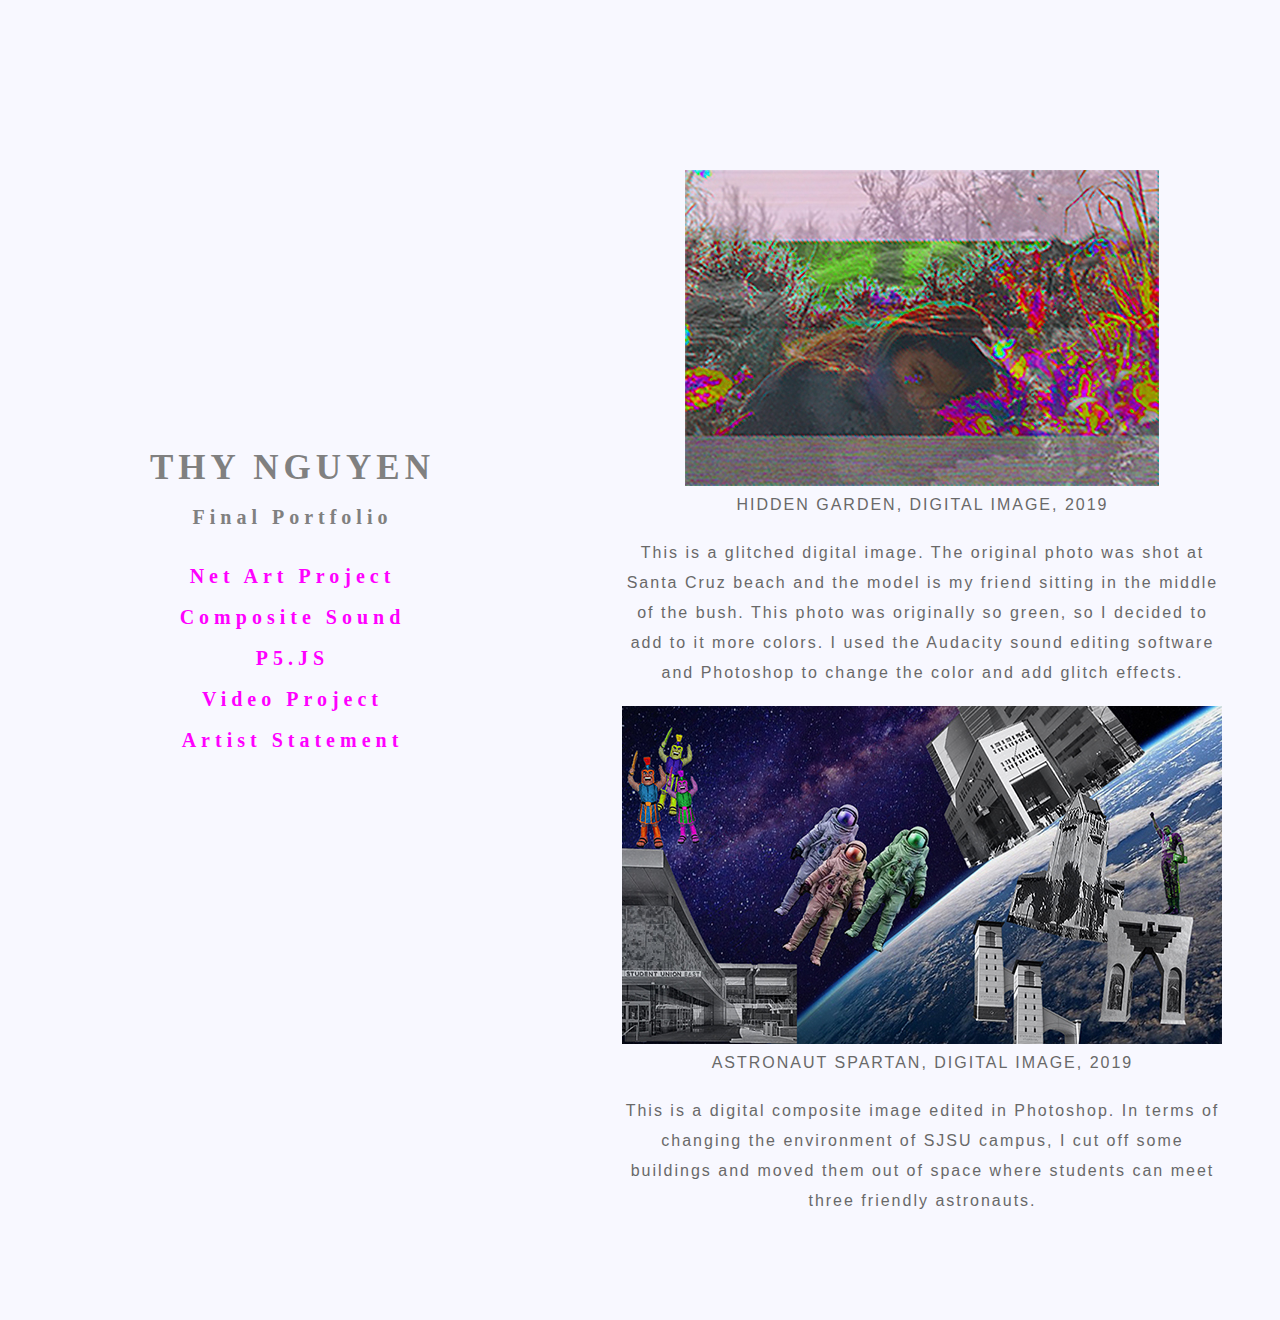
==== index.html @ 1bbf5c4f "finalportfolio" ====
<!DOCTYPE html>
<html lang="en">

<head>
  <meta charset="utf-8">
  <link rel="stylesheet" href="css/style.css">
  <title>74 Final Portfolio</title>
</head>

<body>

<div class="header">
  <h1>THY NGUYEN</h1>
  <br>
  <h3>Final Portfolio</h3>
  <br>
  <br>
  <a href="https://thynguyen252.github.io"><h2>Net Art Project</h2></a>
  <br>
  <a href="https://soundcloud.com/thy-302702013/chill-night"><h2>Composite Sound</h2></a>
  <br>
  <a href="https://editor.p5js.org/Thynguyen/present/3K_w3_TXK"><h2>P5.JS</h2></a>
  <br>
  <a href="https://vimeo.com/363170679"><h2>Video Project</h2></a>
  <br>
  <a href="artiststatement.html"><h2>Artist Statement</h2></a>
</div>

<div class="homepage">

  <img src="image/glitch.jpg" alt="glitch">
  <br>
  <p>HIDDEN GARDEN, DIGITAL IMAGE, 2019</P>
  <br>
  <p>This is a glitched digital image. The original photo was shot at Santa Cruz beach and the model is my friend sitting in the middle of the bush. This photo was originally so green, so I decided to add to it more colors. I used the Audacity sound editing software and Photoshop to change the color and add glitch effects.</p>
<br>
  <img src="image/composite.jpg" alt="composite">
  <br>
  <p>ASTRONAUT SPARTAN, DIGITAL IMAGE, 2019</p>
  <br>
  <p>This is a digital composite image edited in Photoshop. In terms of changing the environment of SJSU campus, I cut off some buildings and moved them out of space where students can meet three friendly astronauts.</p>
<br>
<br>
<br>


</div>


</body>

</html>
---- css/style.css ----
body {
  max-width: 1000px;
  padding: 0;
  margin: 0;
  background-color: #F8F8FF;
  align-items: center;
  min-height: 100vh;
  justify-content: center;
  display: flex;
}

.homepage {
  text-align: center;
  position: relative;
  top: 60%;
  width: 60%;
  transform: translateX(40%) translateY(10%);
  padding: 5%;
}


h1 {
  font-family: lucida;
  color: gray;
  font-size: 35px;
  text-align: center;
  transform: translateX(50%);
  letter-spacing: 5px;
  padding: 0;
  margin: 0;
}

h2 {
  font-family: lucida;
  color: #ff00ff;
  font-size: 20px;
  text-align: center;
  transform: translateX(50%);
  letter-spacing: 5px;
  padding: 0;
  margin: 0;
}

h3 {
  font-family: lucida;
  color: gray;
  font-size: 20px;
  text-align: center;
  transform: translateX(50%);
  letter-spacing: 5px;
  padding: 0;
  margin: 0;
}

h5 {
  font-family: sans-serif;
  letter-spacing: 2px;
  color: #ff00ff;
  font-size: 20px;
  transform: translateX(100%);
  padding: 0;
  margin: 0;
}

h4 {
  font-family: sans-serif;
  letter-spacing: 2px;
  color: #ff00ff;
  font-size: 20px;
  transform: translateX(400%);
  padding: 0;
  margin: 0;
}

a {
  text-decoration: none;
}
.center {
  text-align: center;
  position: relative;
  top: 50%;
  width: 50%;
  transform: translateX(50%) translateY(10%);
  padding: 5%;
}

.text {
  transform: translateX(60%);
  display: inline-grid;
  height: 50%;
  width: 50%;
  padding: 0px;
  margin: 0px;
}
  .img {
  letter-spacing: 2px;
  position: relative;
  overflow: hidden;
  position: relative;
  display: inline-block;
  transform: scale(1);
  padding: 10px;
  transition: .2s;
  transform: translateX(80%);
}
  .img:hover {
  padding: 5px;
  display: inline-block;
  color: #FF00FF;
  border-radius: 60%;
  box-shadow: 0 0 10px #FF00FF, 0 0 10px #FF00FF, 0 0 10px #FF00FF;
  }

.color {
  transform: translateX(140%);
}
video {
  width: 75%;
  transform: translateY(10%);
  transform: translateX(10%);
  display: inline-block;
  }


.photo {
  display: inline-block;
  margin: 0;
  padding: 0;
  position: relative;
  justify-content: center;
}


.girl {
  transform: translateX(120%);
}

.moon {
  transform: translateX(120%);
}

.oil {
  transform: translateX(120%);
}

.ink {
  transform: translateX(120%);
}

.text {
  transform: translateX(70%);
}

.purple {
  justify-content: center;
  letter-spacing: 2px;
  margin-bottom: 5px;
  transform: translateX(30%);
}
.box {
  letter-spacing: 2px;
  position: relative;
  overflow: hidden;
  display: inline-block;
  padding: 20px;
  transition: .2s;
  justify-content: center;
  align-items: center;
}

.box:hover {
  padding: 0;
  color: #FF00FF;
  border-radius: 20%;
  box-shadow: 0 0 10px #FF00FF, 0 0 10px #FF00FF, 0 0 10px #FF00FF;

}

p {
  font-family: sans-serif;
  color: #696969;
  text-align: center;
  letter-spacing: 2px;
  line-height: 30px;
  margin: 0;
  padding: 0;
}

.paragraph {
line-height: 40px;
  padding: 70px;
  font-size: 20px;
  text-align: left;
  transform: translateX(25%);
}
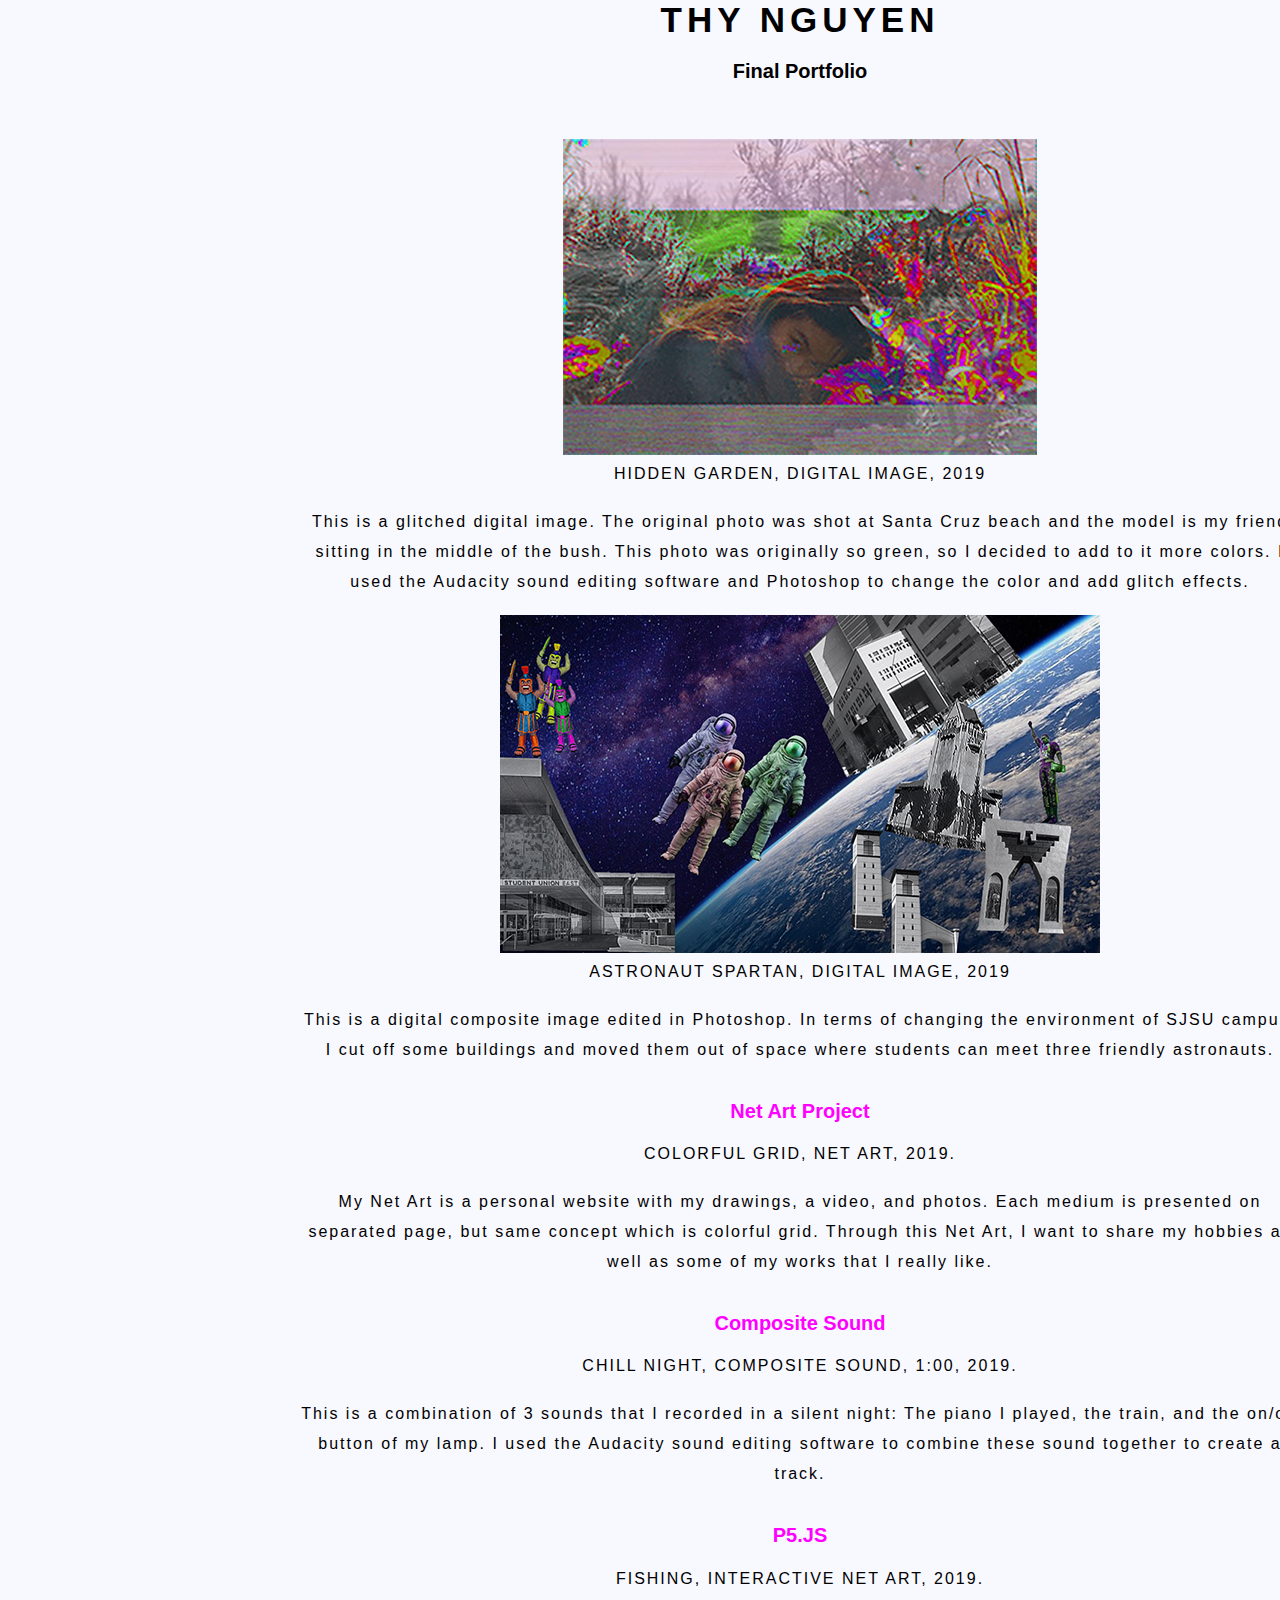
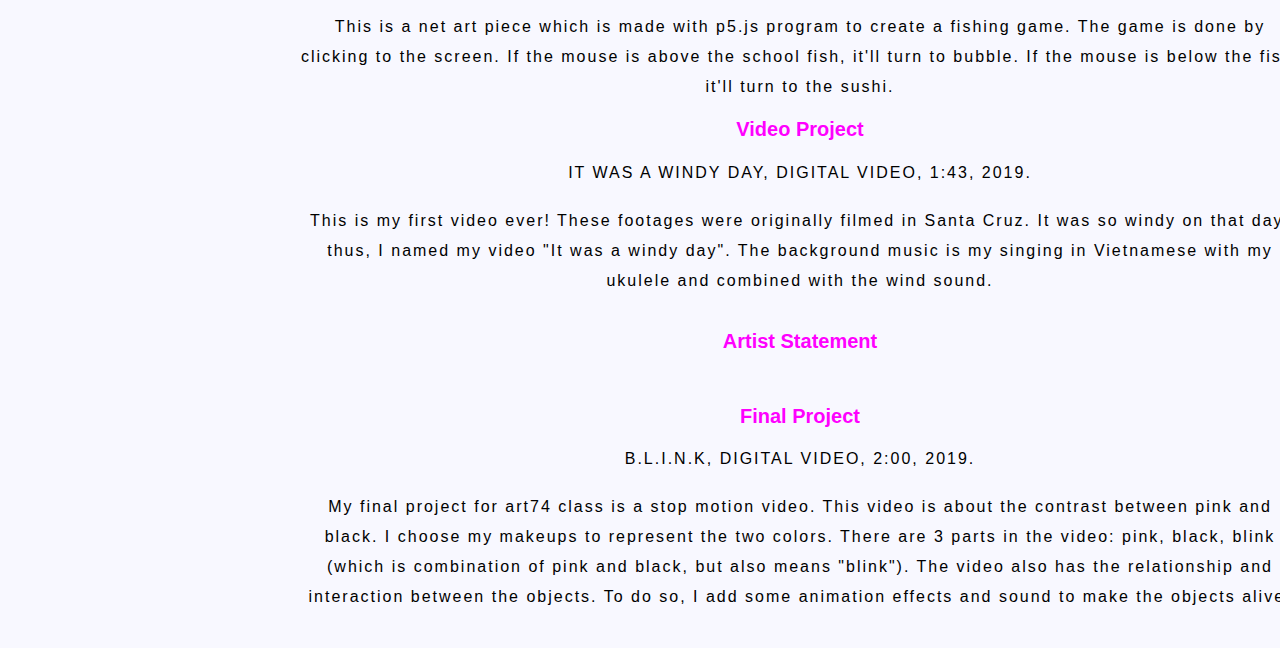
==== commit 928f5e08: "update portfolio" ====
--- a/index.html
+++ b/index.html
@@ -11,38 +11,48 @@
 
 <div class="header">
   <h1>THY NGUYEN</h1>
-  <br>
   <h3>Final Portfolio</h3>
   <br>
   <br>
-  <a href="https://thynguyen252.github.io"><h2>Net Art Project</h2></a>
-  <br>
-  <a href="https://soundcloud.com/thy-302702013/chill-night"><h2>Composite Sound</h2></a>
-  <br>
-  <a href="https://editor.p5js.org/Thynguyen/present/3K_w3_TXK"><h2>P5.JS</h2></a>
-  <br>
-  <a href="https://vimeo.com/363170679"><h2>Video Project</h2></a>
-  <br>
-  <a href="artiststatement.html"><h2>Artist Statement</h2></a>
-</div>
-
-<div class="homepage">
-
   <img src="image/glitch.jpg" alt="glitch">
   <br>
   <p>HIDDEN GARDEN, DIGITAL IMAGE, 2019</P>
   <br>
   <p>This is a glitched digital image. The original photo was shot at Santa Cruz beach and the model is my friend sitting in the middle of the bush. This photo was originally so green, so I decided to add to it more colors. I used the Audacity sound editing software and Photoshop to change the color and add glitch effects.</p>
-<br>
+  <br>
   <img src="image/composite.jpg" alt="composite">
   <br>
   <p>ASTRONAUT SPARTAN, DIGITAL IMAGE, 2019</p>
   <br>
   <p>This is a digital composite image edited in Photoshop. In terms of changing the environment of SJSU campus, I cut off some buildings and moved them out of space where students can meet three friendly astronauts.</p>
+  <br>
+  <a href="https://thynguyen252.github.io" target="_blank"><h2>Net Art Project</h2></a>
+  <p>COLORFUL GRID, NET ART, 2019.</P>
+  <br>
+  <p>My Net Art is a personal website with my drawings, a video, and photos. Each medium is presented on separated page, but same concept which is colorful grid. Through this Net Art, I want to share my hobbies as well as some of my works that I really like.</p>
+  <br>
+  <a href="https://soundcloud.com/thy-302702013/chill-night" target="_blank"><h2>Composite Sound</h2></a>
+  <p>CHILL NIGHT, COMPOSITE SOUND, 1:00, 2019.</p>
+  <br>
+  <p>This is a combination of 3 sounds that I recorded in a silent night: The piano I played, the train, and the on/off button of my lamp. I used the Audacity sound editing software to combine these sound together to create a track.</p>
+  <br>
+  <a href="https://editor.p5js.org/Thynguyen/present/3K_w3_TXK" target="_blank"><h2>P5.JS</h2></a>
+  <p>FISHING, INTERACTIVE NET ART, 2019.</p>
+  <br>
+  <p>This is a net art piece which is made with p5.js program to create a fishing game. The game is done by clicking to the screen. If the mouse is above the school fish, it'll turn to bubble. If the mouse is below the fish, it'll turn to the sushi.</p>
+  <a href="https://vimeo.com/363170679" target="_blank"><h2>Video Project</h2></a>
+  <p>IT WAS A WINDY DAY, DIGITAL VIDEO, 1:43, 2019.</p>
+  <br>
+  <p>This is my first video ever! These footages were originally filmed in Santa Cruz. It was so windy on that day; thus, I named my video "It was a windy day". The background music is my singing in Vietnamese with my ukulele and combined with the wind sound.</p>
+  <br>
+  <a href="artiststatement.html"><h2>Artist Statement</h2></a>
+  <br>
+  <a href="https://vimeo.com/376931830" target="_blank"><h2>Final Project</h2></a>
+  <p>B.L.I.N.K, DIGITAL VIDEO, 2:00, 2019.</p>
+  <br>
+  <p>My final project for art74 class is a stop motion video. This video is about the contrast between pink and black. I choose my makeups to represent the two colors. There are 3 parts in the video: pink, black, blink (which is combination of pink and black, but also means "blink"). The video also has the relationship and interaction between the objects. To do so, I add some animation effects and sound to make the objects alive.</p>
 <br>
 <br>
-<br>
-
 
 </div>
 
--- a/css/style.css
+++ b/css/style.css
@@ -1,195 +1,68 @@
 body {
   max-width: 1000px;
+  max-height: 3000px;
   padding: 0;
   margin: 0;
   background-color: #F8F8FF;
   align-items: center;
-  min-height: 100vh;
   justify-content: center;
   display: flex;
 }
 
-.homepage {
+
+.header {
   text-align: center;
   position: relative;
-  top: 60%;
-  width: 60%;
-  transform: translateX(40%) translateY(10%);
-  padding: 5%;
+  transform: translateX(30%);
 }
 
-
+.paragraph {
+  text-align: center;
+  position: relative;
+  transform: translateX(30%) translateY(30%);
+}
 h1 {
-  font-family: lucida;
-  color: gray;
+  font-family: sans-serif;
+  color: black;
   font-size: 35px;
   text-align: center;
-  transform: translateX(50%);
   letter-spacing: 5px;
   padding: 0;
   margin: 0;
 }
 
 h2 {
-  font-family: lucida;
+  font-family: sans-serif;
   color: #ff00ff;
   font-size: 20px;
-  text-align: center;
-  transform: translateX(50%);
-  letter-spacing: 5px;
-  padding: 0;
-  margin: 0;
 }
 
 h3 {
-  font-family: lucida;
-  color: gray;
+  font-family: sans-serif;
+  color: black;
   font-size: 20px;
-  text-align: center;
-  transform: translateX(50%);
-  letter-spacing: 5px;
-  padding: 0;
-  margin: 0;
 }
 
-h5 {
-  font-family: sans-serif;
-  letter-spacing: 2px;
-  color: #ff00ff;
-  font-size: 20px;
-  transform: translateX(100%);
-  padding: 0;
-  margin: 0;
-}
 
 h4 {
   font-family: sans-serif;
   letter-spacing: 2px;
   color: #ff00ff;
   font-size: 20px;
-  transform: translateX(400%);
-  padding: 0;
-  margin: 0;
+  text-align: center;
 }
 
 a {
   text-decoration: none;
 }
-.center {
-  text-align: center;
-  position: relative;
-  top: 50%;
-  width: 50%;
-  transform: translateX(50%) translateY(10%);
-  padding: 5%;
-}
 
-.text {
-  transform: translateX(60%);
-  display: inline-grid;
-  height: 50%;
-  width: 50%;
-  padding: 0px;
-  margin: 0px;
-}
-  .img {
-  letter-spacing: 2px;
-  position: relative;
-  overflow: hidden;
-  position: relative;
-  display: inline-block;
-  transform: scale(1);
-  padding: 10px;
-  transition: .2s;
-  transform: translateX(80%);
-}
-  .img:hover {
-  padding: 5px;
-  display: inline-block;
-  color: #FF00FF;
-  border-radius: 60%;
-  box-shadow: 0 0 10px #FF00FF, 0 0 10px #FF00FF, 0 0 10px #FF00FF;
-  }
-
-.color {
-  transform: translateX(140%);
-}
-video {
-  width: 75%;
-  transform: translateY(10%);
-  transform: translateX(10%);
-  display: inline-block;
-  }
-
-
-.photo {
-  display: inline-block;
-  margin: 0;
-  padding: 0;
-  position: relative;
-  justify-content: center;
-}
-
-
-.girl {
-  transform: translateX(120%);
-}
-
-.moon {
-  transform: translateX(120%);
-}
-
-.oil {
-  transform: translateX(120%);
-}
-
-.ink {
-  transform: translateX(120%);
-}
-
-.text {
-  transform: translateX(70%);
-}
-
-.purple {
-  justify-content: center;
-  letter-spacing: 2px;
-  margin-bottom: 5px;
-  transform: translateX(30%);
-}
-.box {
-  letter-spacing: 2px;
-  position: relative;
-  overflow: hidden;
-  display: inline-block;
-  padding: 20px;
-  transition: .2s;
-  justify-content: center;
-  align-items: center;
-}
-
-.box:hover {
-  padding: 0;
-  color: #FF00FF;
-  border-radius: 20%;
-  box-shadow: 0 0 10px #FF00FF, 0 0 10px #FF00FF, 0 0 10px #FF00FF;
-
-}
 
 p {
   font-family: sans-serif;
-  color: #696969;
+  color: black;
   text-align: center;
   letter-spacing: 2px;
   line-height: 30px;
   margin: 0;
   padding: 0;
 }
-
-.paragraph {
-line-height: 40px;
-  padding: 70px;
-  font-size: 20px;
-  text-align: left;
-  transform: translateX(25%);
-}
